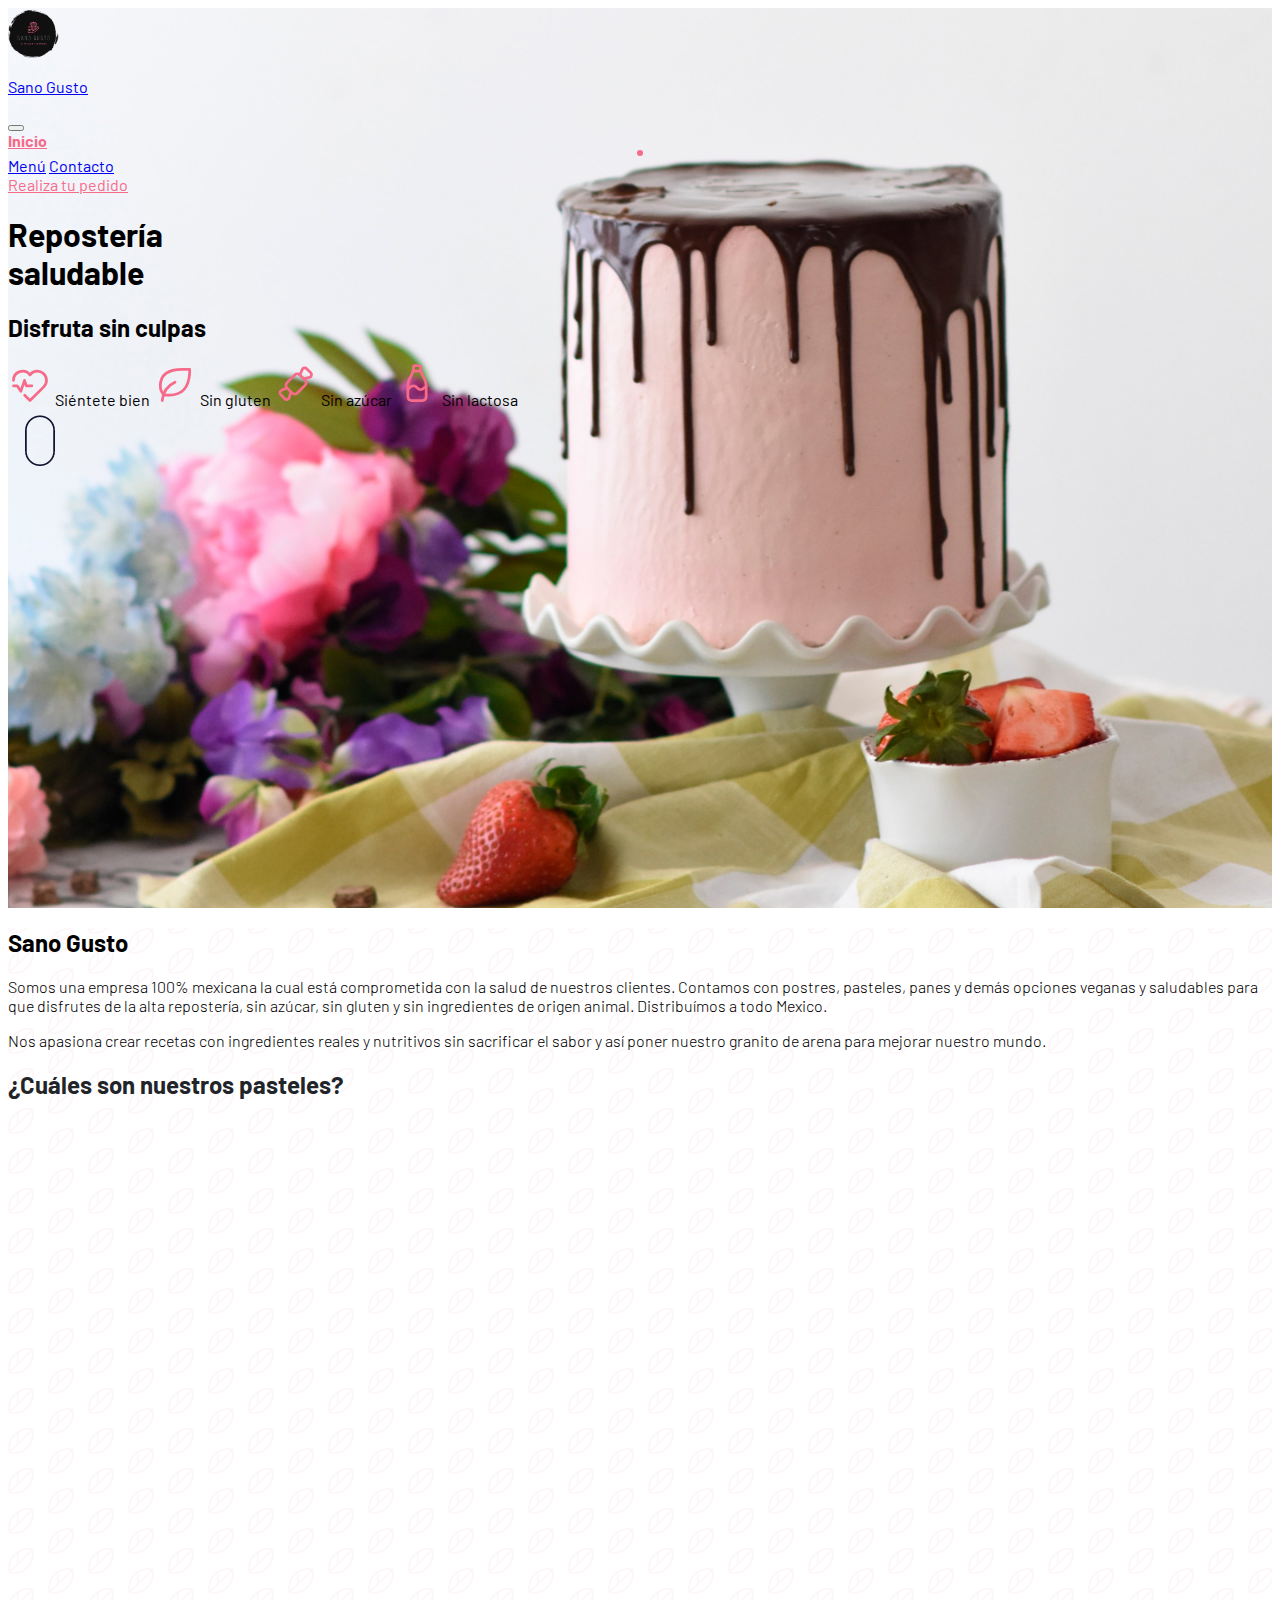
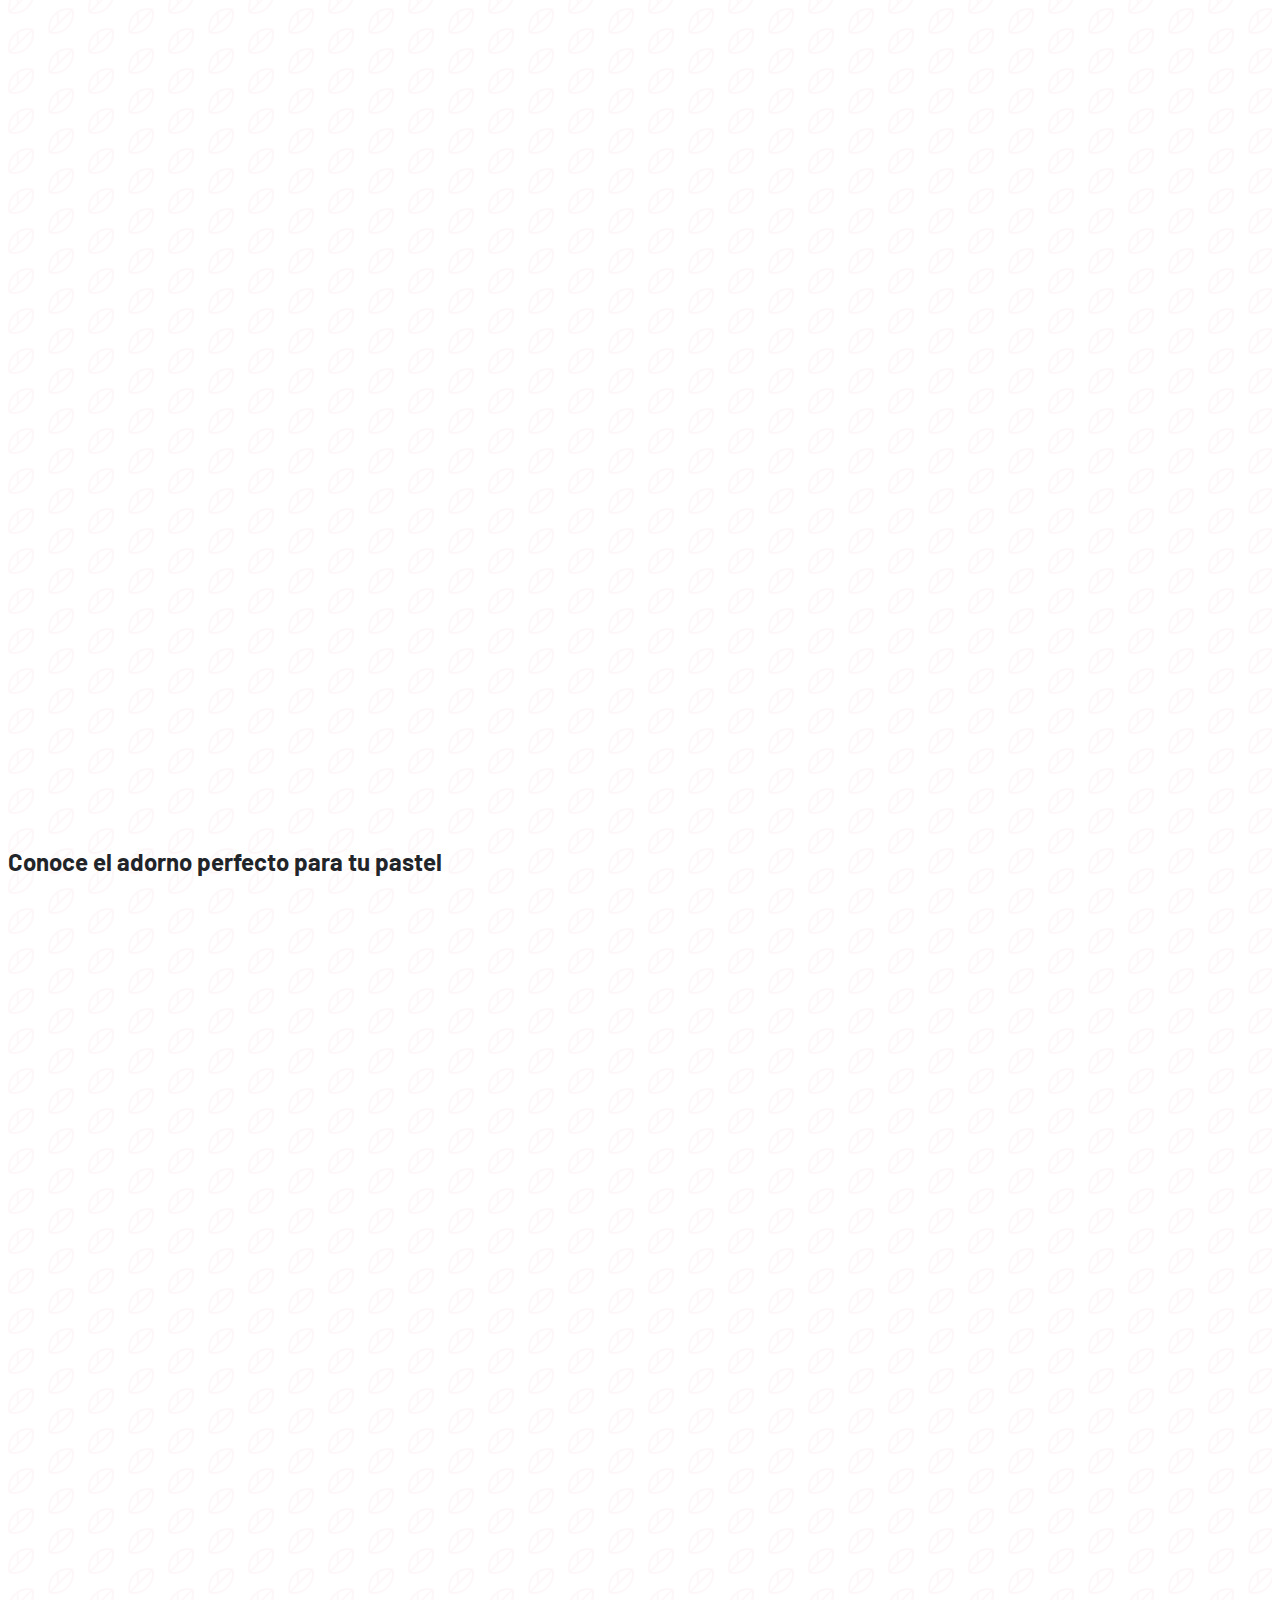
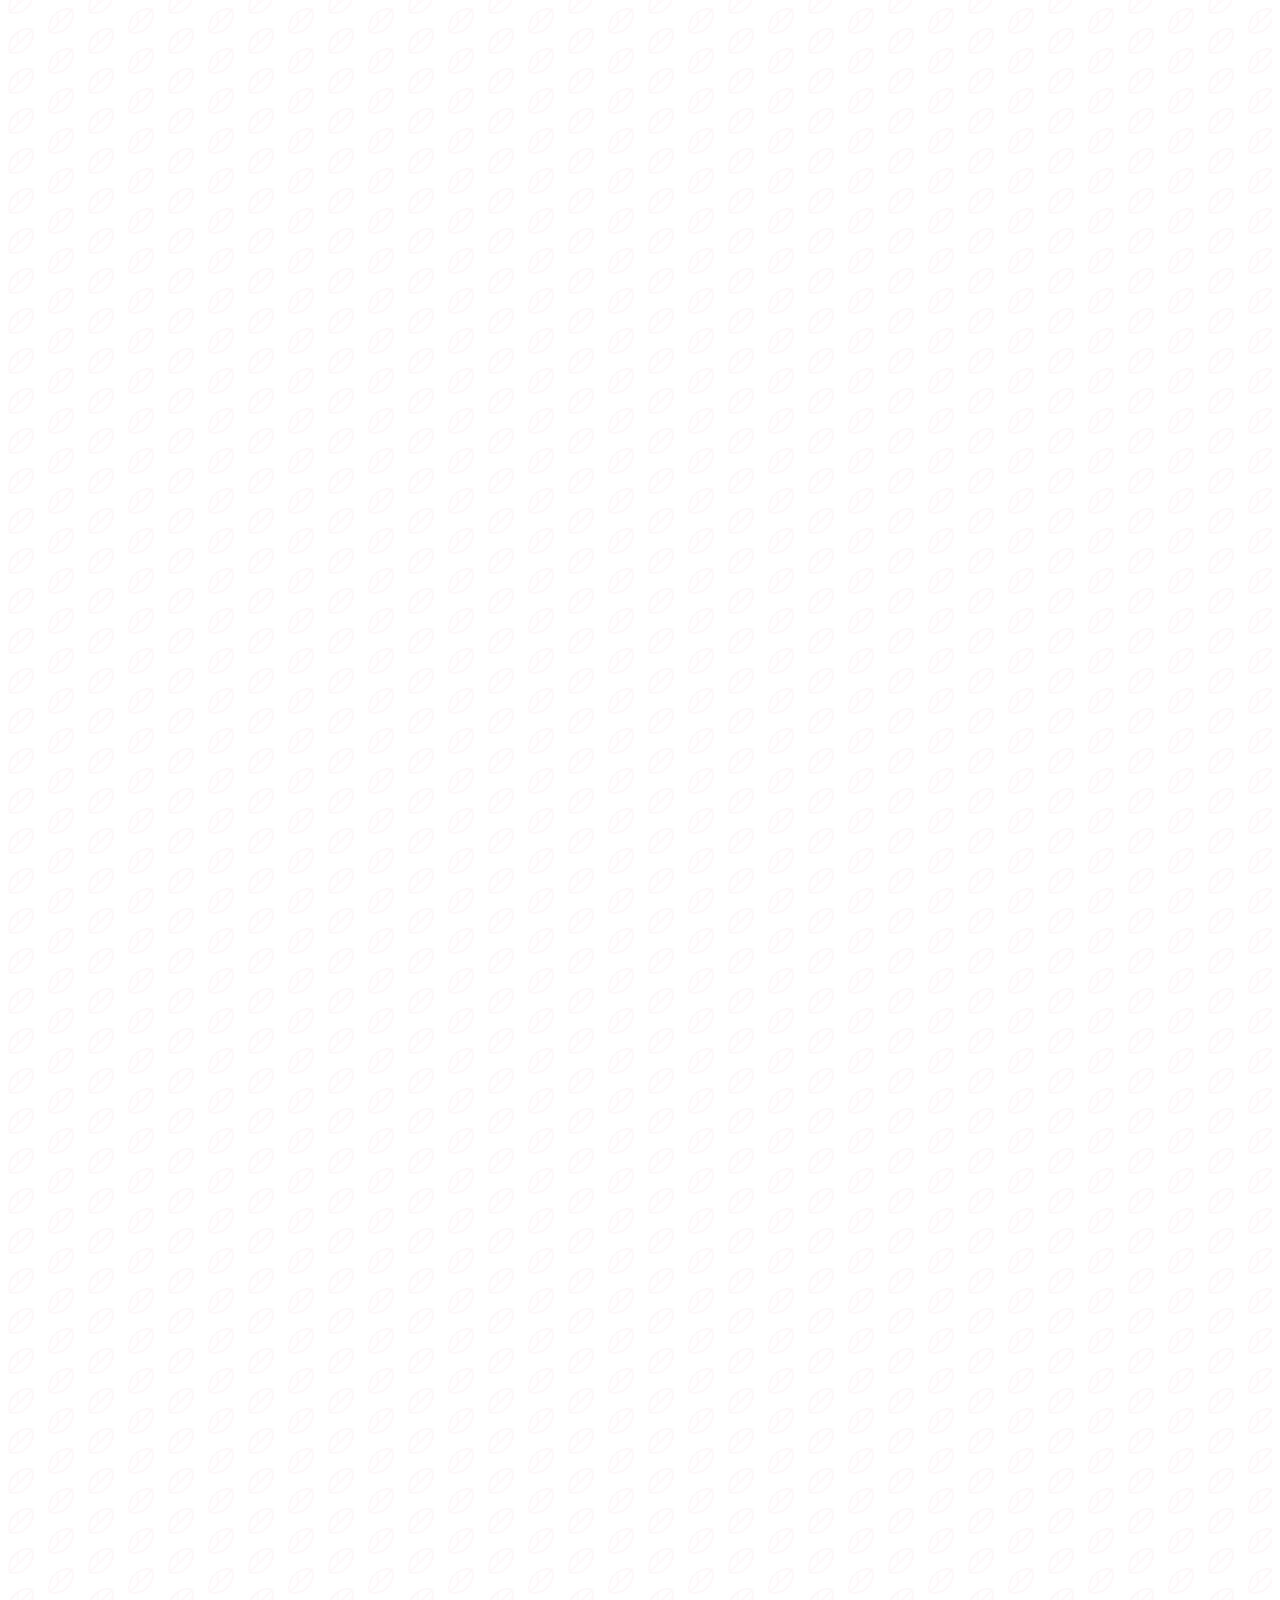
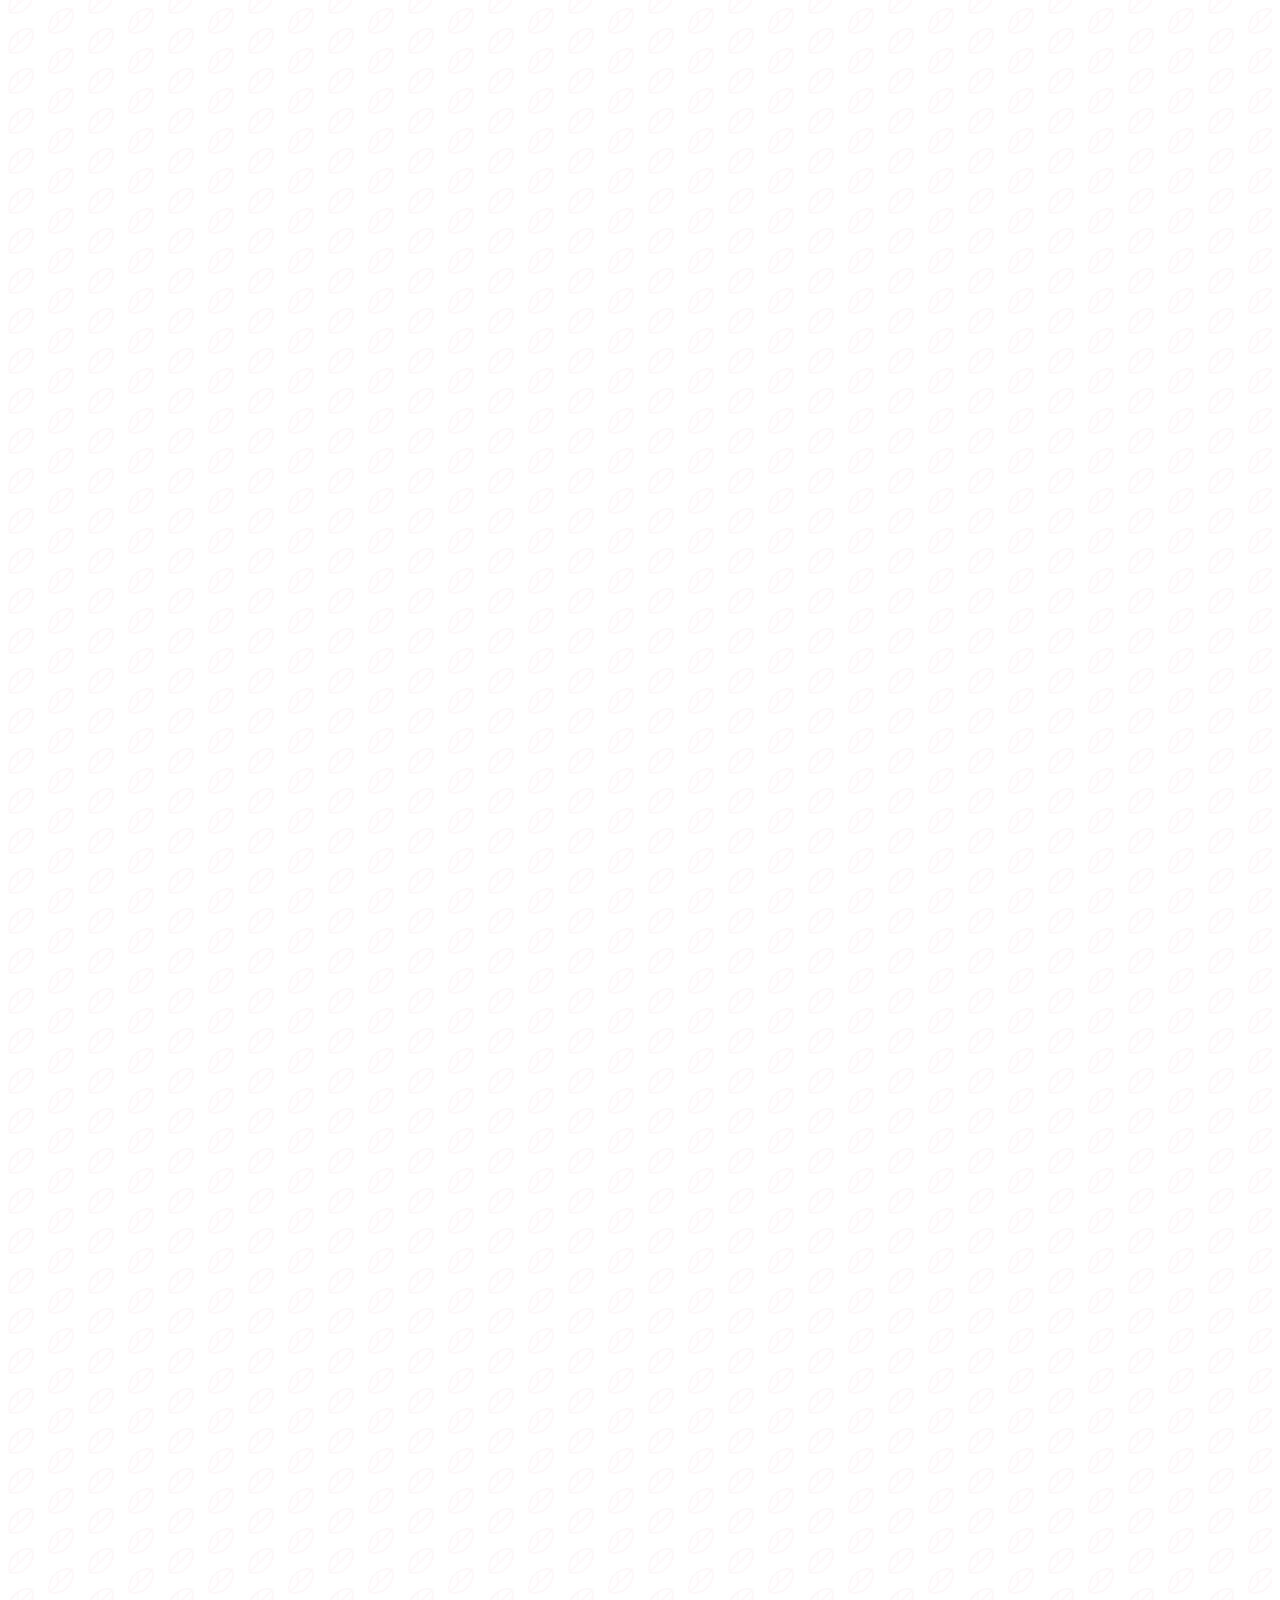
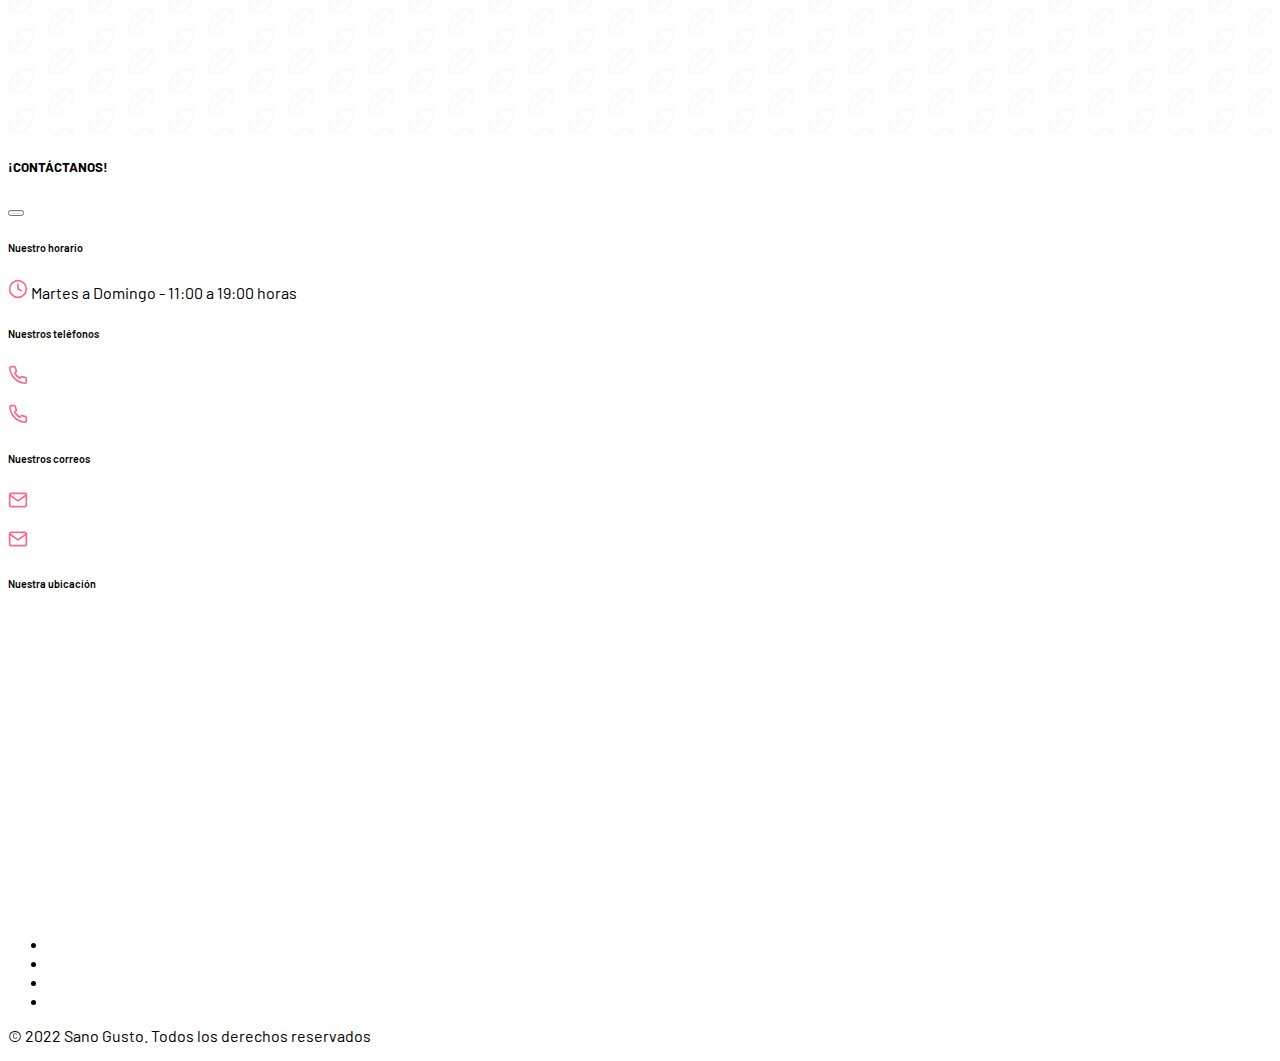
==== sano-gusto-web/index.html @ 8782f6ae "Cargo de sitio para el cliente" ====
<!doctype html>
<html lang="es-MX">
	<head>
		<!-- Required meta tags -->
		<meta charset="utf-8">
		<meta name="viewport" content="width=device-width, initial-scale=1">
		<!-- Bootstrap CSS -->
		<link href="https://cdn.jsdelivr.net/npm/bootstrap@5.1.3/dist/css/bootstrap.min.css" rel="stylesheet" integrity="sha384-1BmE4kWBq78iYhFldvKuhfTAU6auU8tT94WrHftjDbrCEXSU1oBoqyl2QvZ6jIW3" crossorigin="anonymous">

		<!-- AOS CSS -->
		<link rel="stylesheet" href="resources/aos/dist/aos.css"/>

		<!-- Google Fonts -->
		<link rel="preconnect" href="https://fonts.googleapis.com">
		<link rel="preconnect" href="https://fonts.gstatic.com" crossorigin>
		<link href="https://fonts.googleapis.com/css2?family=Barlow:wght@100;200;300;400;500;600;700;800;900&display=swap" rel="stylesheet">

		<link rel="shortcut icon" href="assets/img/logo-sano-gusto-transparente.png" type="image/x-icon">
		<link rel="stylesheet" href="assets/css/styles.css">
		<title>Bienvenidos | Sano Gusto</title>
	</head>
	<body>
		<header id="header-index">
			<nav class="navbar navbar-expand-lg navbar-light bg-transparent">
				<div class="container">
					<a class="navbar-brand" href="#">
						<img src="assets/img/logo-sano-gusto-transparente.png" alt="Logo Sano Gusto" height="50px" class="d-inline-block">
						<p class="d-inline-block mt-3 ms-3">Sano Gusto</p>
					</a>
					<button class="navbar-toggler" type="button" data-bs-toggle="collapse" data-bs-target="#navbarNav" aria-controls="navbarNav" aria-expanded="false" aria-label="Toggle navigation">
						<span class="navbar-toggler-icon"></span>
					</button>
					<div class="collapse navbar-collapse justify-content-between" id="navbarNav">
						<div class="navbar-nav">
							<a class="nav-link active" aria-current="page" href="#">
								Inicio
								<div class="link-dot"></div>
							</a>
							<a class="nav-link" href="menu.html">Menú</a>
							<a class="nav-link" data-bs-toggle="offcanvas" href="#offcanvasExample">Contacto</a>
						</div>
						<a class="nav-link btn btn-outline-rosa" href="pedido.html">Realiza tu pedido</a>
					</div>
				</div>
			</nav>
			
			<div class="container mt-4">
				<div class="row">
					<div class="col-12 col-lg-10 mb-lg-5 pb-lg-5">
						<h1 class="display-1 text-center text-lg-start text-uppercase fw-bold">Repostería <br> saludable</h1>
						<h2 class="display-4 text-center text-lg-start text-uppercase my-5">Disfruta sin culpas</h2>
					</div> <!-- col-12 col-lg-10 -->
					<div class="col-12 col-lg-2 mb-lg-5 pb-lg-5">
						<div class="d-flex flex-column justify-content-around align-items-end align-items-lg-start h-100">
							<span class="d-flex justify-content-end align-items-center">
								<svg xmlns="http://www.w3.org/2000/svg" class="icon icon-tabler icon-tabler-heartbeat" width="44" height="44" viewBox="0 0 24 24" stroke-width="1.5" stroke="#f76b8a" fill="none" stroke-linecap="round" stroke-linejoin="round">
									<path stroke="none" d="M0 0h24v24H0z" fill="none"/>
									<path d="M19.5 13.572l-7.5 7.428l-2.896 -2.868m-6.117 -8.104a5 5 0 0 1 9.013 -3.022a5 5 0 1 1 7.5 6.572" />
									<path d="M3 13h2l2 3l2 -6l1 3h3" />
								</svg>
								<span class="h5 mb-0 ms-2">Siéntete bien</span>
							</span>

							<span class="d-flex justify-content-end align-items-center">
								<svg xmlns="http://www.w3.org/2000/svg" class="icon icon-tabler icon-tabler-leaf" width="44" height="44" viewBox="0 0 24 24" stroke-width="1.5" stroke="#f76b8a" fill="none" stroke-linecap="round" stroke-linejoin="round">
									<path stroke="none" d="M0 0h24v24H0z" fill="none"/>
									<path d="M5 21c.5 -4.5 2.5 -8 7 -10" />
									<path d="M9 18c6.218 0 10.5 -3.288 11 -12v-2h-4.014c-9 0 -11.986 4 -12 9c0 1 0 3 2 5h3z" />
								</svg>
								<span class="h5 mb-0 ms-2">Sin gluten</span>
							</span>

							<span class="d-flex justify-content-end align-items-center">
								<svg xmlns="http://www.w3.org/2000/svg" class="icon icon-tabler icon-tabler-candy" width="44" height="44" viewBox="0 0 24 24" stroke-width="1.5" stroke="#f76b8a" fill="none" stroke-linecap="round" stroke-linejoin="round">
									<path stroke="none" d="M0 0h24v24H0z" fill="none"/>
									<path d="M7.05 11.293l4.243 -4.243a2 2 0 0 1 2.828 0l2.829 2.83a2 2 0 0 1 0 2.828l-4.243 4.243a2 2 0 0 1 -2.828 0l-2.829 -2.831a2 2 0 0 1 0 -2.828z" />
									<path d="M16.243 9.172l3.086 -.772a1.5 1.5 0 0 0 .697 -2.516l-2.216 -2.217a1.5 1.5 0 0 0 -2.44 .47l-1.248 2.913" />
									<path d="M9.172 16.243l-.772 3.086a1.5 1.5 0 0 1 -2.516 .697l-2.217 -2.216a1.5 1.5 0 0 1 .47 -2.44l2.913 -1.248" />
								</svg>
								<span class="h5 mb-0 ms-2">Sin azúcar</span>
							</span>

							<span class="d-flex justify-content-end align-items-center">
								<svg xmlns="http://www.w3.org/2000/svg" class="icon icon-tabler icon-tabler-bottle" width="44" height="44" viewBox="0 0 24 24" stroke-width="1.5" stroke="#f76b8a" fill="none" stroke-linecap="round" stroke-linejoin="round">
									<path stroke="none" d="M0 0h24v24H0z" fill="none"/>
									<path d="M10 5h4v-2a1 1 0 0 0 -1 -1h-2a1 1 0 0 0 -1 1v2z" />
									<path d="M14 3.5c0 1.626 .507 3.212 1.45 4.537l.05 .07a8.093 8.093 0 0 1 1.5 4.694v6.199a2 2 0 0 1 -2 2h-6a2 2 0 0 1 -2 -2v-6.2c0 -1.682 .524 -3.322 1.5 -4.693l.05 -.07a7.823 7.823 0 0 0 1.45 -4.537" />
									<path d="M7.003 14.803a2.4 2.4 0 0 0 .997 -.803a2.4 2.4 0 0 1 2 -1a2.4 2.4 0 0 1 2 1a2.4 2.4 0 0 0 2 1a2.4 2.4 0 0 0 2 -1a2.4 2.4 0 0 1 1 -.805" />
								</svg>
								<span class="h5 mb-0 ms-2">Sin lactosa</span>
							</span>
						</div>
					</div> <!-- col-12 col-lg-2 -->
					<div class="col-12 text-center mt-5 mt-lg-5 pt-lg-5">
						<img src="./assets/img/inicio/scroll-down.webp" alt="Scroll down">
					</div> <!-- col-12 -->
				</div> <!-- row -->
			</div> <!-- d-flex -->
		</header>

		<main class="pattern-main pb-4">
			<div class="container">
				<h2 class="text-center text-uppercase py-5">Sano Gusto</h2>
				<p class="text-center h5 fw-300 mb-5">Somos una empresa 100% mexicana la cual está comprometida con la salud de nuestros clientes. Contamos con postres, pasteles, panes y demás opciones veganas y saludables para que disfrutes de la alta repostería, sin azúcar, sin gluten y sin ingredientes de origen animal. Distribuímos a todo Mexico.</p>
				<p class="text-center h5 fw-300">Nos apasiona crear recetas con ingredientes reales y nutritivos sin sacrificar el sabor y así poner nuestro granito de arena para mejorar nuestro mundo.</p>

				<h2 class="text-center text-uppercase py-5"><a class="link-negro" href="./menu.html">¿Cuáles son nuestros pasteles?</a></h2>
				<div class="row">
					<div class="col-12 col-lg-6 text-center mb-5">
						<div data-aos="fade-right">
							<h3 class="text-center fw-300 mb-3">Pasteles de línea</h3>
							<div class="box-hover-effect-img"><img class="img-fluid hover-effect-img" src="./assets/img/inicio/pastel-linea.jpg" alt="Pasteles de línea"></div>
						</div>
					</div> <!-- col-12 col-lg-6 -->
					<div class="col-12 col-lg-6 text-center mb-5">
						<div data-aos="fade-left">
							<h3 class="text-center fw-300 mb-3">Pasteles personalizados</h3>
							<div class="box-hover-effect-img"><img class="img-fluid hover-effect-img" src="./assets/img/inicio/pastel-personalizado.jpg" alt="Pasteles de personalizados"></div>
						</div>
					</div> <!-- col-12 col-lg-6 -->
				</div> <!-- row -->

				<h2 class="text-center text-uppercase py-5"><a class="link-negro" href="./menu.html">Conoce el adorno perfecto para tu pastel</a></h2>
				<div class="row ps-3 ms-1 ps-lg-0 ms-lg-0">
					<div class="col-12 col-lg-3 text-center mb-5">
						<div class="card shadow" style="width: 18rem;" data-aos="zoom-in">
							<div class="box-hover-effect-img"><img class="card-img-top img-fluid hover-effect-img" src="./assets/img/inicio/frutos-rojos-2.jpg" alt="Frutos rojos"></div>
							<div class="card-body bg-black rounded-bottom">
								<p class="card-text h5 fw-400 text-rosa py-3">Frutos rojos</p>
							</div>
						</div>
					</div> <!-- col-12 col-lg-3 -->

					<div class="col-12 col-lg-3 text-center mb-5">
						<div class="card shadow" style="width: 18rem;" data-aos="zoom-in">
							<div class="box-hover-effect-img"><img class="card-img-top img-fluid hover-effect-img" src="./assets/img/inicio/figura-chocolate-2.jpg" alt="Figuras de chocolate"></div>
							<div class="card-body bg-black rounded-bottom">
								<p class="card-text h5 fw-400 text-rosa py-3">Figuras de chocolate</p>
							</div>
						</div>
					</div> <!-- col-12 col-lg-3 -->

					<div class="col-12 col-lg-3 text-center mb-5">
						<div class="card shadow" style="width: 18rem;" data-aos="zoom-in">
							<div class="box-hover-effect-img"><img class="card-img-top img-fluid hover-effect-img" src="./assets/img/inicio/cubierta-fondant.jpg" alt="Cubierta de fondant"></div>
							<div class="card-body bg-black rounded-bottom">
								<p class="card-text h5 fw-400 text-rosa py-3">Cubierta de fondant</p>
							</div>
						</div>
					</div> <!-- col-12 col-lg-3 -->

					<div class="col-12 col-lg-3 text-center mb-5">
						<div class="card shadow" style="width: 18rem;" data-aos="zoom-in">
							<div class="box-hover-effect-img"><img class="card-img-top img-fluid hover-effect-img" src="./assets/img/inicio/comestibles-personalizados.jpg" alt="Comestibles personalizados"></div>
							<div class="card-body bg-black rounded-bottom">
								<p class="card-text h5 fw-400 text-rosa py-3">Comestibles personalizados</p>
							</div>
						</div>
					</div> <!-- col-12 col-lg-3 -->
				</div> <!-- row -->
			</div> <!-- container -->
		</main>

		<!-- INICIA CONTACTO -->
		<div class="offcanvas offcanvas-end bg-black bg-gradient text-white" tabindex="-1" id="offcanvasExample" aria-labelledby="offcanvasExampleLabel">
			<div class="offcanvas-header border-bottom">
				<h5 class="offcanvas-title text-center fw-700">¡CONTÁCTANOS!</h5>
				<button type="button" class="btn-close text-reset" data-bs-dismiss="offcanvas" aria-label="Close"></button>
			</div>
			<div class="offcanvas-body">
				<h6 class="fw-600">Nuestro horario</h6>
				<div class="ps-2">
					<p>
						<img class="img-fluid pe-2" src="./assets/img/clock.svg" alt="Icono reloj">
						<span>Martes a Domingo - 11:00 a 19:00 horas</span>
					</p>
				</div>

				<h6 class="mt-5 fw-600">Nuestros teléfonos</h6>
				<div class="ps-2">
					<p>
						<img class="img-fluid pe-2" src="./assets/img/phone.svg" alt="Icono teléfono">
						<a class="link-blanco" href="tel:5500110011">(55) 0011-0011</a>
					</p>
					<p>
						<img class="img-fluid pe-2" src="./assets/img/phone.svg" alt="Icono teléfono">
						<a class="link-blanco" href="tel:5500220022">(55) 0022-0022</a>
					</p>
				</div>

				<h6 class="mt-5 fw-600">Nuestros correos</h6>
				<div class="ps-2">
					<p>
						<img class="img-fluid pe-2" src="./assets/img/mail.svg" alt="Icono mail">
						<a class="link-blanco" href="mailto:info@sanogusto.com.mx">info@sanogusto.com.mx</a>
					</p>
					<p>
						<img class="img-fluid pe-2" src="./assets/img/mail.svg" alt="Icono mail">
						<a class="link-blanco" href="mailto:contacto@sanogusto.com.mx">contacto@sanogusto.com.mx</a>
					</p>
				</div>

				<h6 class="mt-5 fw-600">Nuestra ubicación</h6>
				<div class="ratio ratio-4x3 ps-2">
					<iframe src="https://www.google.com/maps/embed?pb=!1m18!1m12!1m3!1d120450.11251108212!2d-99.33448824179688!3d19.366294000000007!2m3!1f0!2f0!3f0!3m2!1i1024!2i768!4f13.1!3m3!1m2!1s0x85d201196dca8199%3A0xffe7560012c3a23b!2sCorporativo%20Microsoft%20M%C3%A9xico!5e0!3m2!1ses-419!2smx!4v1646533042907!5m2!1ses-419!2smx" width="400" height="300" style="border:0;" allowfullscreen="" loading="lazy"></iframe>
				</div>
			</div>
		</div>
		<!-- TERMINA CONTACTO -->

		<!-- INICIO FOOTER -->
			<footer id="footer" class="bg-black pt-3 pb-2 mt-2">
				<div class="container">
					<ul class="nav justify-content-center border-bottom pb-3 mb-4">
						<li class="nav-item"><a href="index.html" class="nav-link link-blanco px-2">Inico</a></li>
						<li class="nav-item"><a href="menu.html" class="nav-link link-blanco px-2">Menú</a></li>
						<li class="nav-item"><a class="nav-link link-blanco px-2" data-bs-toggle="offcanvas" href="#offcanvasExample">Contacto</a></li>
						<li class="nav-item"><a href="pedido.html" class="nav-link link-blanco px-2">Realiza tu pedido</a></li>
					</ul>
					<p class="text-center text-muted">© 2022 Sano Gusto. Todos los derechos reservados</p>
				</div>
			</footer>
		<!-- FIN FOOTER -->

		<!-- Bootstrap Bundle with Popper -->
		<script src="https://cdn.jsdelivr.net/npm/bootstrap@5.1.3/dist/js/bootstrap.bundle.min.js" integrity="sha384-ka7Sk0Gln4gmtz2MlQnikT1wXgYsOg+OMhuP+IlRH9sENBO0LRn5q+8nbTov4+1p" crossorigin="anonymous"></script>

		<!-- AOS JS -->
		<script src="./resources/aos/dist/aos.js"></script>

		<script src="./assets/js/app.js"></script>
	</body>
</html>
---- sano-gusto-web/assets/css/styles.css ----
/* INICIO GENERALES */
:root {
    --rosa: #f76b8a;
}

* {
    font-family: 'Barlow', sans-serif;
}

.fw-100 {
    font-weight: 100 !important;
}

.fw-200 {
    font-weight: 200 !important;
}

.fw-300 {
    font-weight: 300 !important;
}

.fw-400 {
    font-weight: 400 !important;
}

.fw-500 {
    font-weight: 500 !important;
}

.fw-600 {
    font-weight: 600 !important;
}

.fw-700 {
    font-weight: 700 !important;
}

.fw-800 {
    font-weight: 800 !important;
}

.fw-900 {
    font-weight: 900 !important;
}

.navbar-nav > a.active {
    color: var(--rosa) !important;
    font-weight: 700;
}

.navbar-nav > a.active > div.link-dot {
	display: block;
	width: 6px;
	height: 6px;
	margin: 0 auto;
	background: var(--rosa);
	border-radius: 50%;
}

footer > div > ul.border-bottom {
    border-bottom-color: var(--rosa) !important;
}

.link-blanco {
    color: white;
    text-decoration: none;
    transition: 200ms all;
}

.link-negro {
    color: #212529;
    text-decoration: none;
    transition: 200ms all;
}

.link-blanco:hover, .link-negro:hover {
    text-decoration: underline;
    color: var(--rosa);
}

.btn-outline-rosa {
    color: var(--rosa);
    border-color: var(--rosa);
    transition: all 300ms;
}

.btn-outline-rosa:hover {
    color: white;
    background-color: var(--rosa);
    border-color: var(--rosa);
    transform: scale(1.1)
}

.btn-rosa {
    color: white;
    background-color: var(--rosa);
    border-color: var(--rosa);
    transition: all 300ms;
}

.btn-rosa:hover {
    color: white;
    background-color: transparent;
    border-color: var(--rosa);
    transform: scale(1.1)
}

.text-rosa {
    color: var(--rosa);
}

.bg-rosa {
    background-color: var(--rosa);
}

.box-hover-effect-img {
	overflow: hidden;
}

.hover-effect-img {
	transition: all 450ms ease-out 0s;
}

.hover-effect-img:hover {
	transform: scale(1.1, 1.1);
}

/* FIN GENERALES */



/* INICIO INDEX */
#header-index {
    background: #000;
    /* background: linear-gradient(rgba(64,64,64,.3), rgba(64,64,64,.3)), url('../img/inicio/banner-header.jpg'); */
    background: url('../img/inicio/banner-header.jpg');
    background-attachment: fixed;
    background-repeat: no-repeat;
    background-size: cover;
    background-position: right top;
    height: 100vh;
}

.pattern-main {
    background-color: #ffffff;
    background-image: url("data:image/svg+xml,%3Csvg xmlns='http://www.w3.org/2000/svg' viewBox='0 0 80 40' width='80' height='40'%3E%3Cpath fill='%23f76b8a' fill-opacity='0.05' d='M0 40a19.96 19.96 0 0 1 5.9-14.11 20.17 20.17 0 0 1 19.44-5.2A20 20 0 0 1 20.2 40H0zM65.32.75A20.02 20.02 0 0 1 40.8 25.26 20.02 20.02 0 0 1 65.32.76zM.07 0h20.1l-.08.07A20.02 20.02 0 0 1 .75 5.25 20.08 20.08 0 0 1 .07 0zm1.94 40h2.53l4.26-4.24v-9.78A17.96 17.96 0 0 0 2 40zm5.38 0h9.8a17.98 17.98 0 0 0 6.67-16.42L7.4 40zm3.43-15.42v9.17l11.62-11.59c-3.97-.5-8.08.3-11.62 2.42zm32.86-.78A18 18 0 0 0 63.85 3.63L43.68 23.8zm7.2-19.17v9.15L62.43 2.22c-3.96-.5-8.05.3-11.57 2.4zm-3.49 2.72c-4.1 4.1-5.81 9.69-5.13 15.03l6.61-6.6V6.02c-.51.41-1 .85-1.48 1.33zM17.18 0H7.42L3.64 3.78A18 18 0 0 0 17.18 0zM2.08 0c-.01.8.04 1.58.14 2.37L4.59 0H2.07z'%3E%3C/path%3E%3C/svg%3E");
}
/* FIN INDEX */



/* INICIO MENU */
#header-menu {
    background: #000;
    background: linear-gradient(rgba(0,0,0,.3), rgba(0,0,0,.3)), url('../img/inicio/banner-menu.jpg');
    /* background: url('../img/inicio/banner-menu.jpg'); */
    background-attachment: fixed;
    background-repeat: no-repeat;
    background-size: cover;
    background-position: right top;
    height: 100vh;
}

.pattern-main {
    background-color: #ffffff;
    background-image: url("data:image/svg+xml,%3Csvg xmlns='http://www.w3.org/2000/svg' viewBox='0 0 80 40' width='80' height='40'%3E%3Cpath fill='%23f76b8a' fill-opacity='0.05' d='M0 40a19.96 19.96 0 0 1 5.9-14.11 20.17 20.17 0 0 1 19.44-5.2A20 20 0 0 1 20.2 40H0zM65.32.75A20.02 20.02 0 0 1 40.8 25.26 20.02 20.02 0 0 1 65.32.76zM.07 0h20.1l-.08.07A20.02 20.02 0 0 1 .75 5.25 20.08 20.08 0 0 1 .07 0zm1.94 40h2.53l4.26-4.24v-9.78A17.96 17.96 0 0 0 2 40zm5.38 0h9.8a17.98 17.98 0 0 0 6.67-16.42L7.4 40zm3.43-15.42v9.17l11.62-11.59c-3.97-.5-8.08.3-11.62 2.42zm32.86-.78A18 18 0 0 0 63.85 3.63L43.68 23.8zm7.2-19.17v9.15L62.43 2.22c-3.96-.5-8.05.3-11.57 2.4zm-3.49 2.72c-4.1 4.1-5.81 9.69-5.13 15.03l6.61-6.6V6.02c-.51.41-1 .85-1.48 1.33zM17.18 0H7.42L3.64 3.78A18 18 0 0 0 17.18 0zM2.08 0c-.01.8.04 1.58.14 2.37L4.59 0H2.07z'%3E%3C/path%3E%3C/svg%3E");
}
/* FIN MENU */

/* INICIO PEDIDO */
#header-pedido {
    background: #000;
    background: linear-gradient(rgba(0,0,0,.3), rgba(0,0,0,.3)), url('../img/inicio/banner-pedido.jpg');
    /* background: url('../img/inicio/banner-menu.jpg'); */
    background-attachment: fixed;
    background-repeat: no-repeat;
    background-size: cover;
    background-position: right top;
    height: 100vh;
}
/* FIN PEDIDO */
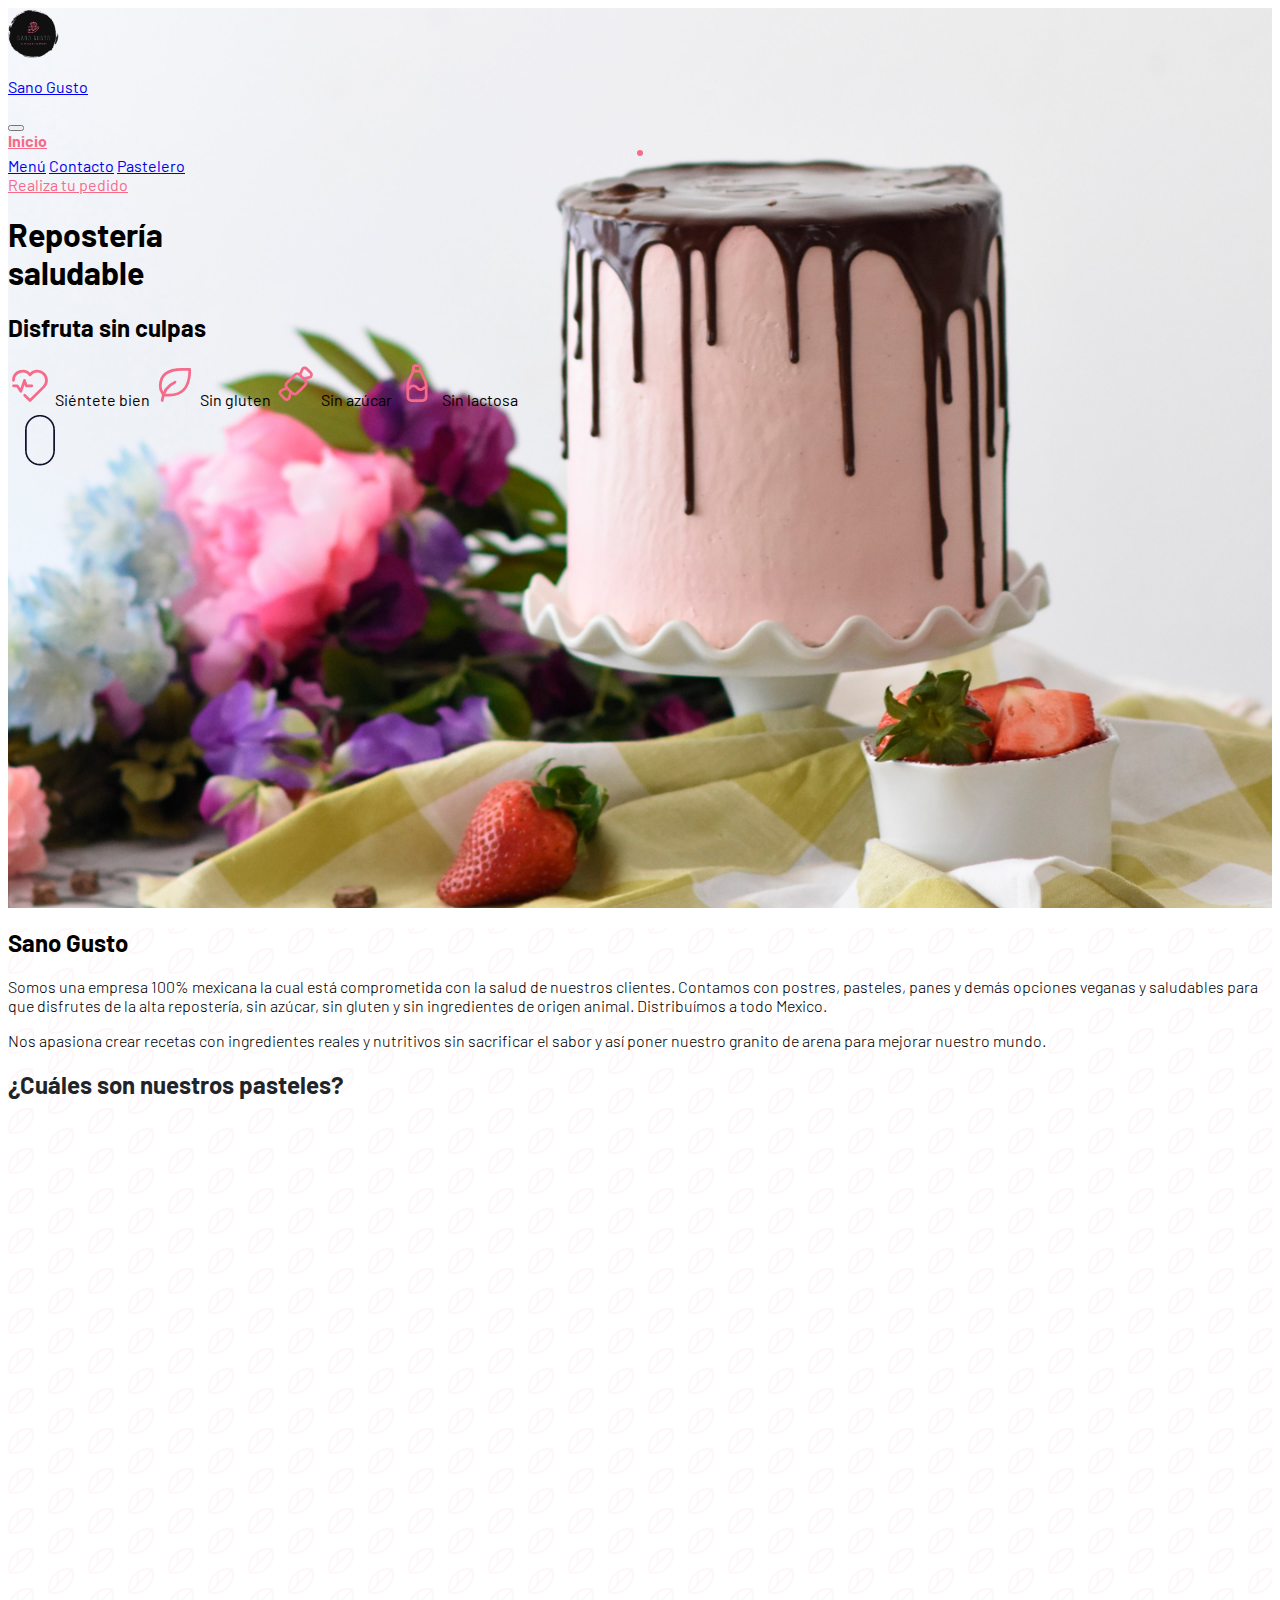
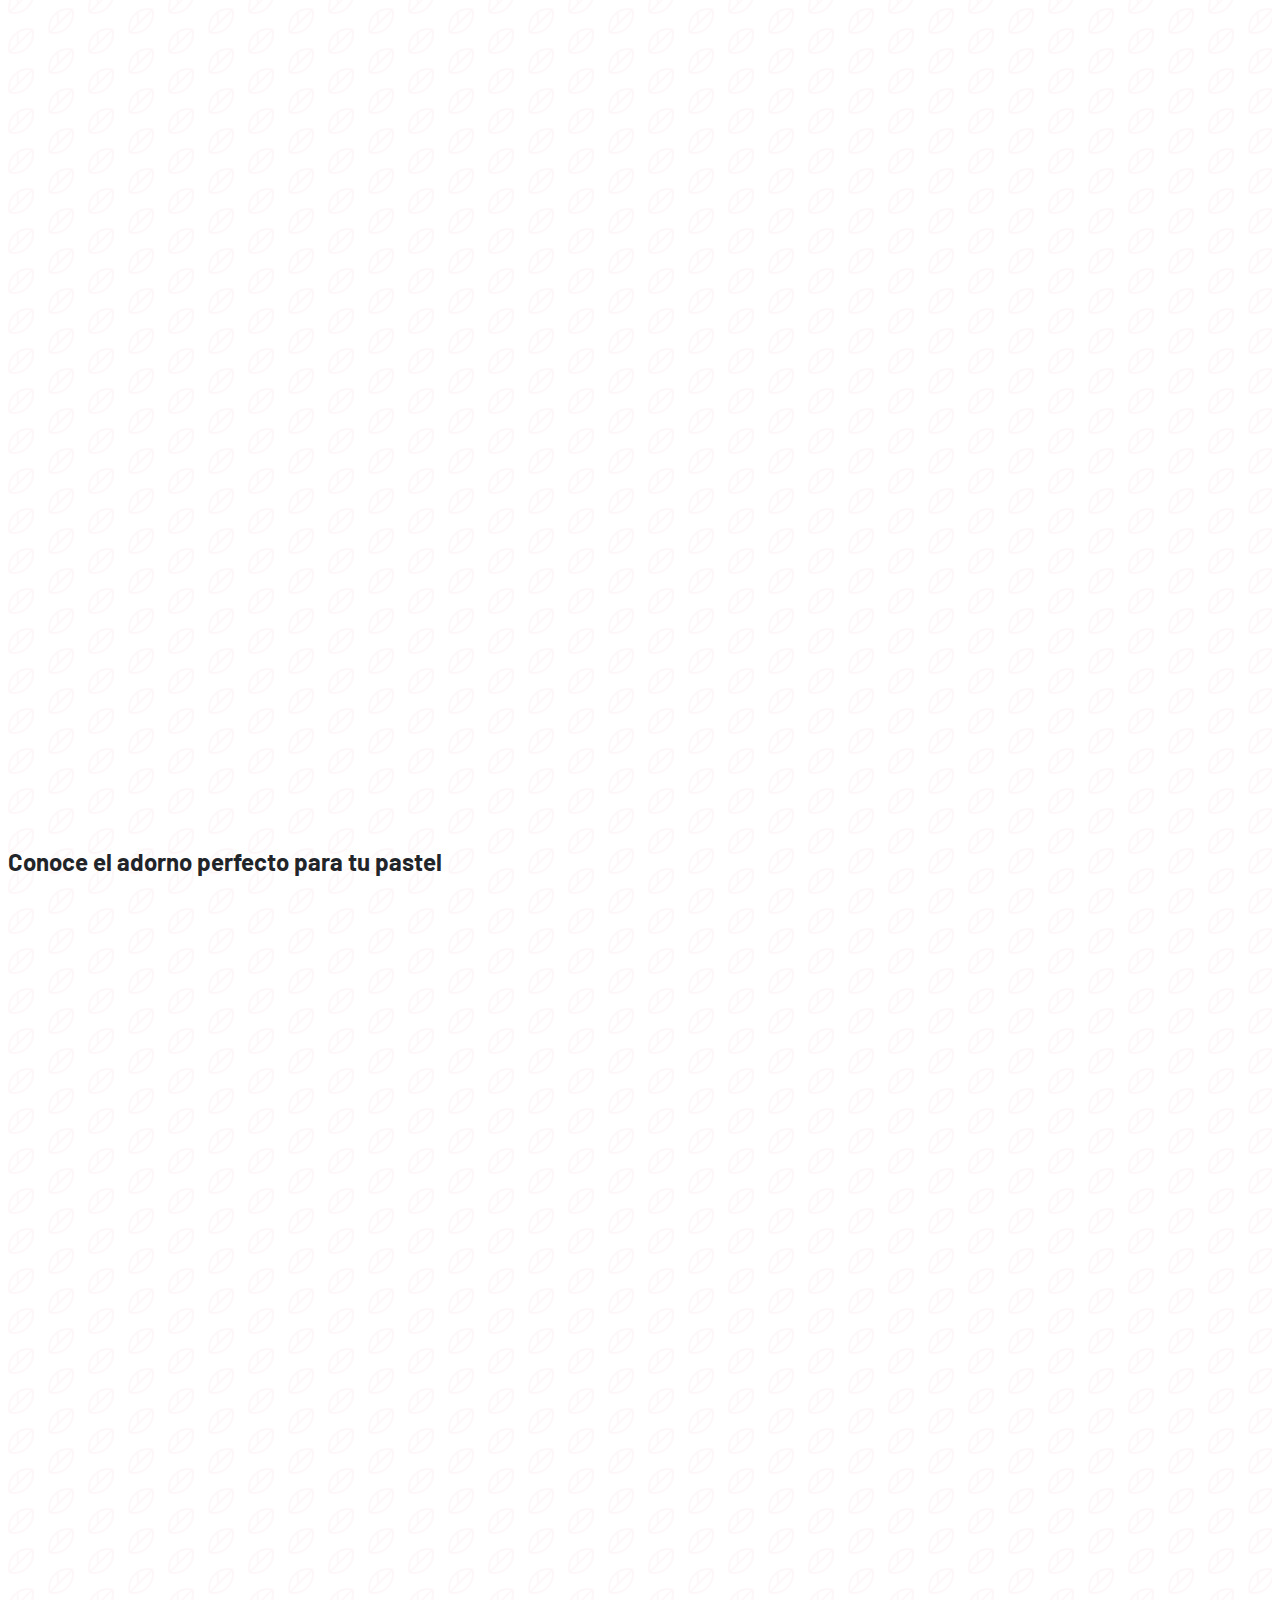
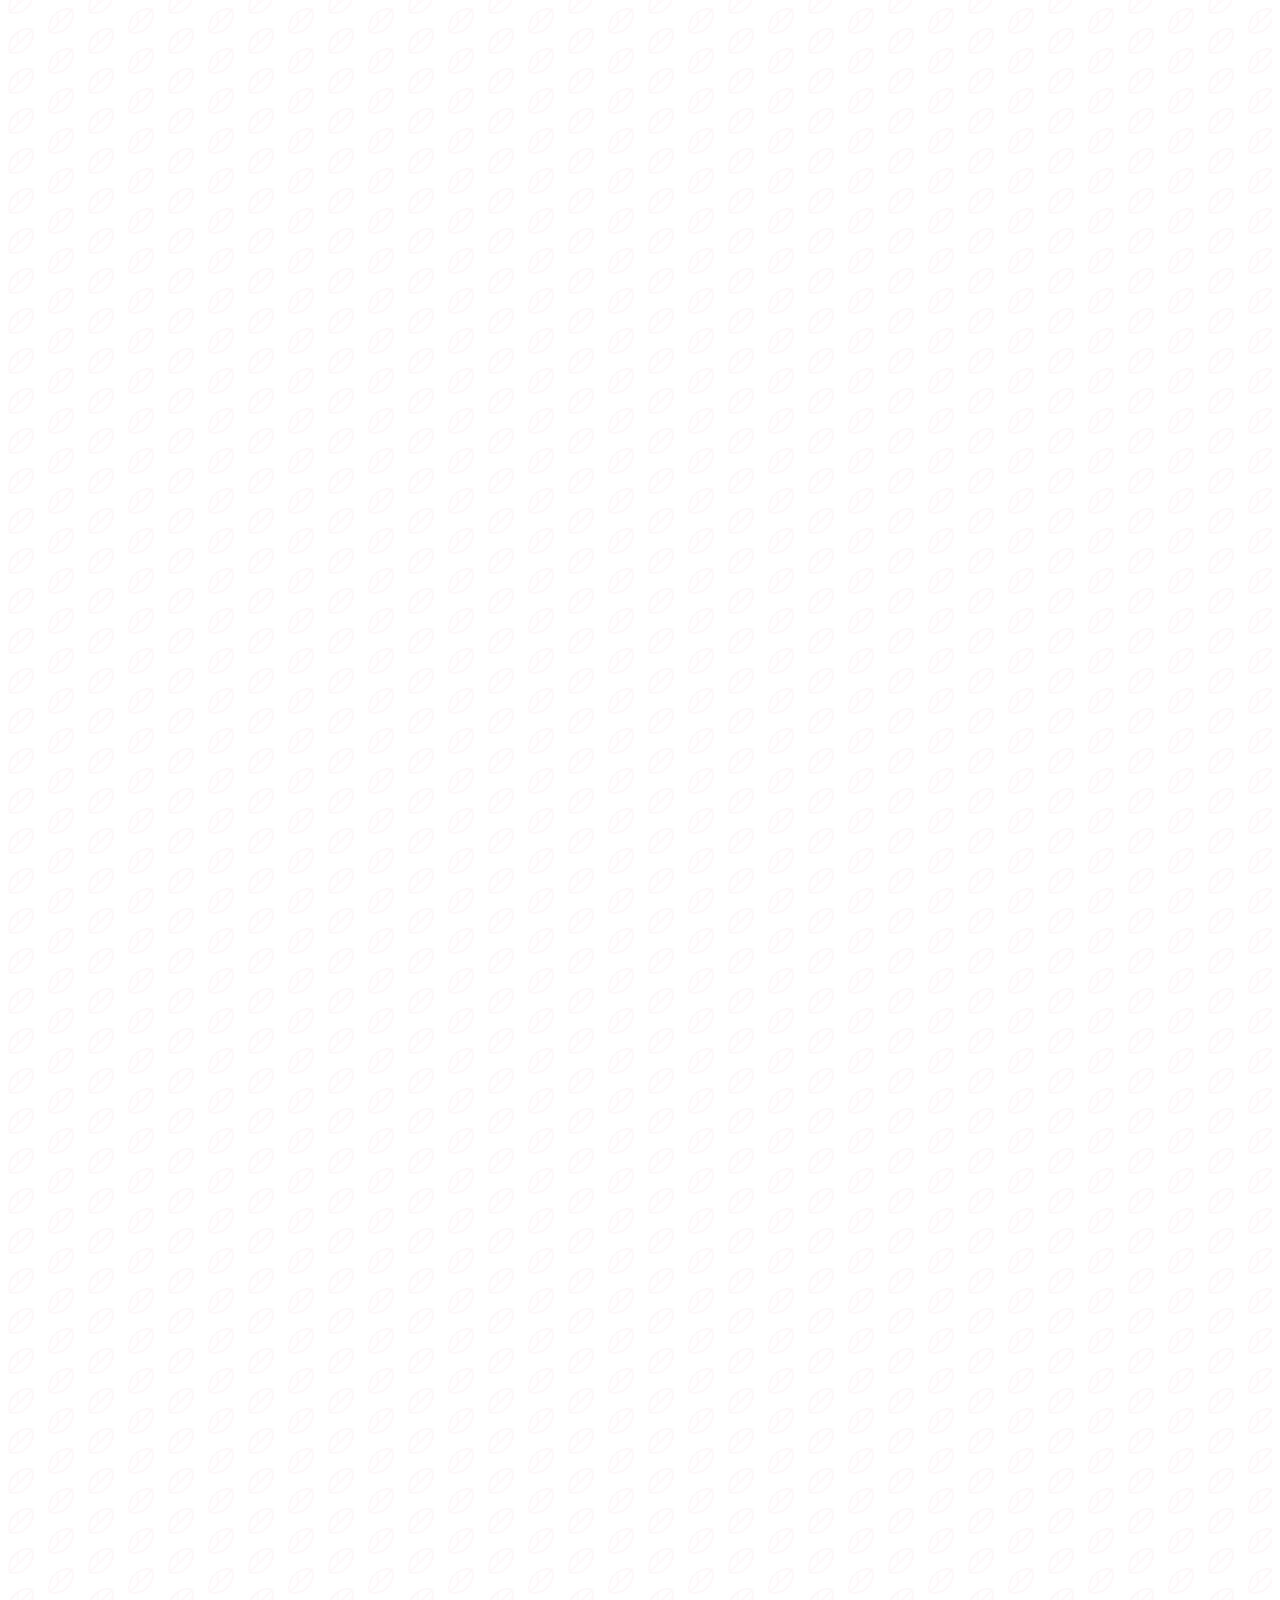
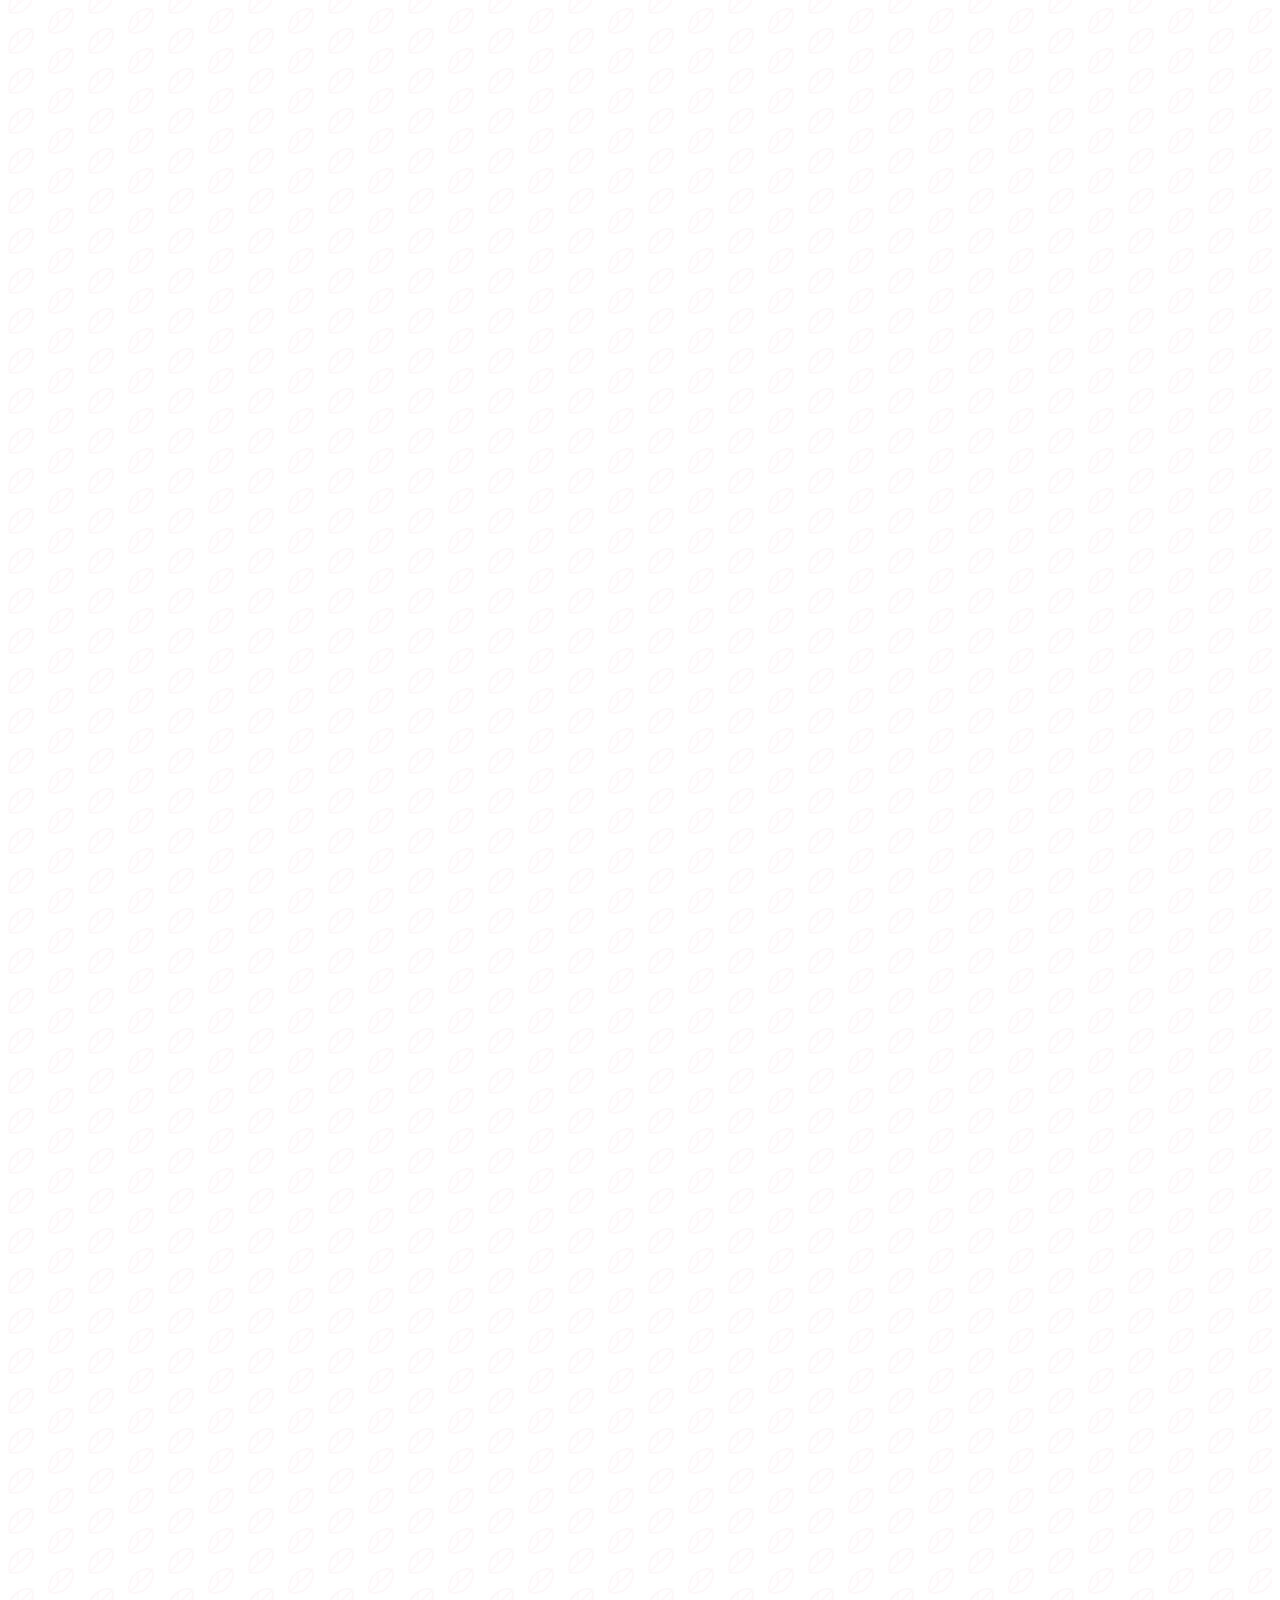
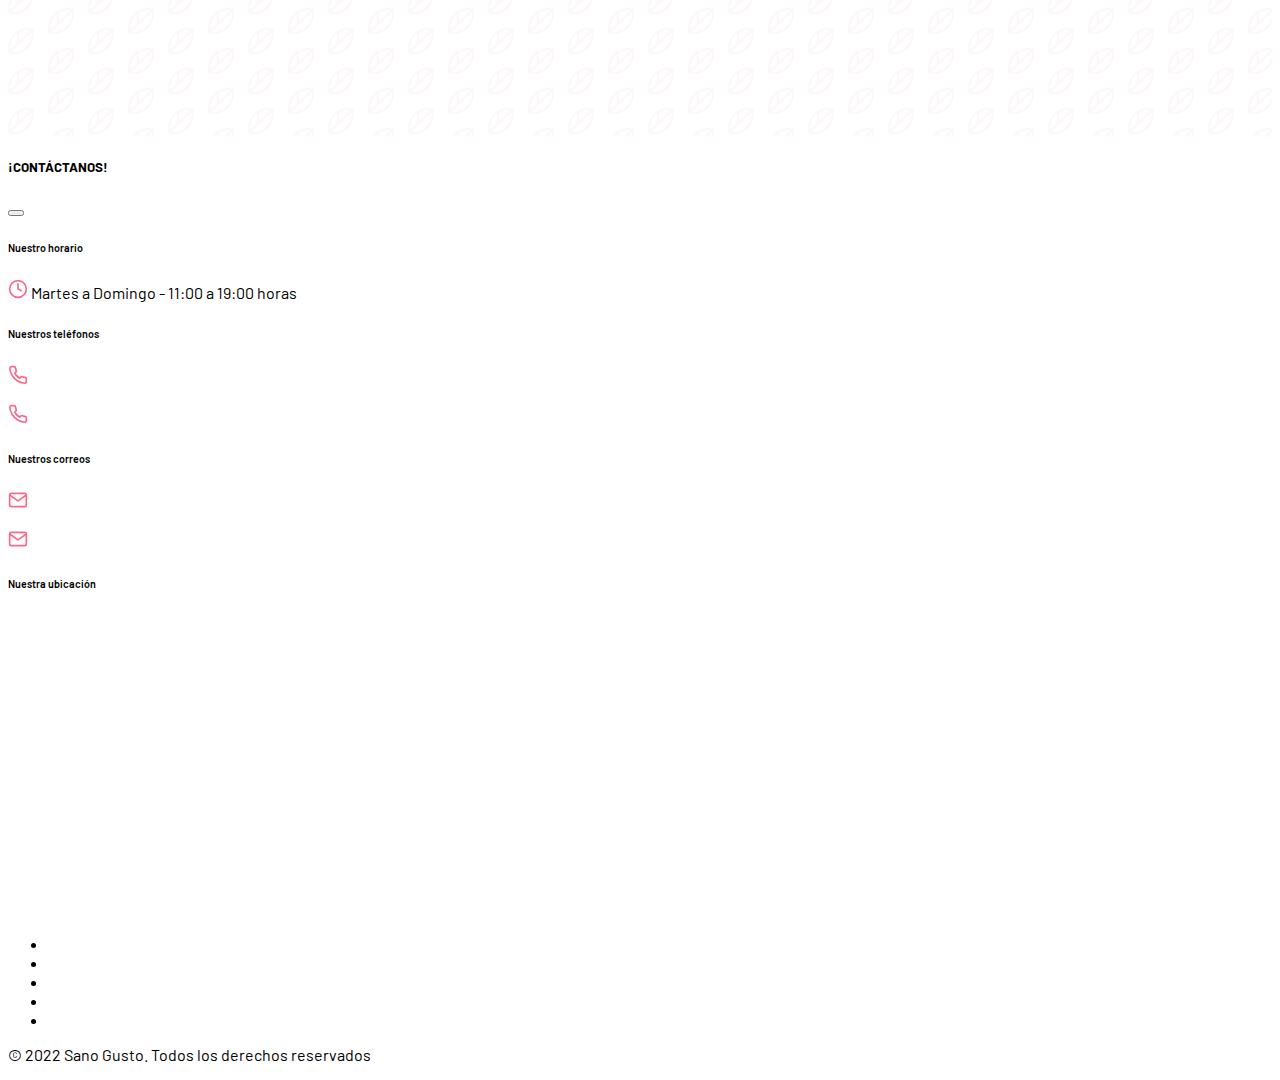
==== commit 24720191: "Panle de administracion - pedidos recibidos" ====
--- a/sano-gusto-web/index.html
+++ b/sano-gusto-web/index.html
@@ -38,6 +38,7 @@
 							</a>
 							<a class="nav-link" href="menu.html">Menú</a>
 							<a class="nav-link" data-bs-toggle="offcanvas" href="#offcanvasExample">Contacto</a>
+							<a class="nav-link" href="pastelero/index.html">Pastelero</a>
 						</div>
 						<a class="nav-link btn btn-outline-rosa" href="pedido.html">Realiza tu pedido</a>
 					</div>
@@ -216,6 +217,7 @@
 						<li class="nav-item"><a href="menu.html" class="nav-link link-blanco px-2">Menú</a></li>
 						<li class="nav-item"><a class="nav-link link-blanco px-2" data-bs-toggle="offcanvas" href="#offcanvasExample">Contacto</a></li>
 						<li class="nav-item"><a href="pedido.html" class="nav-link link-blanco px-2">Realiza tu pedido</a></li>
+						<li class="nav-item"><a href="pastelero/index.html" class="nav-link link-blanco px-2">Pastelero</a></li>
 					</ul>
 					<p class="text-center text-muted">© 2022 Sano Gusto. Todos los derechos reservados</p>
 				</div>
--- a/sano-gusto-web/assets/css/styles.css
+++ b/sano-gusto-web/assets/css/styles.css
@@ -167,6 +167,8 @@
 }
 /* FIN MENU */
 
+
+
 /* INICIO PEDIDO */
 #header-pedido {
     background: #000;
@@ -178,4 +180,17 @@
     background-position: right top;
     height: 100vh;
 }
-/* FIN PEDIDO */+/* FIN PEDIDO */
+
+
+
+/* INICIO PASTELERO */
+.vh-90 {
+    height: 90vh;
+}
+
+.table-head-negro {
+    background-color: #000;
+    color: var(--rosa);
+}
+/* FIN PASTELERO */